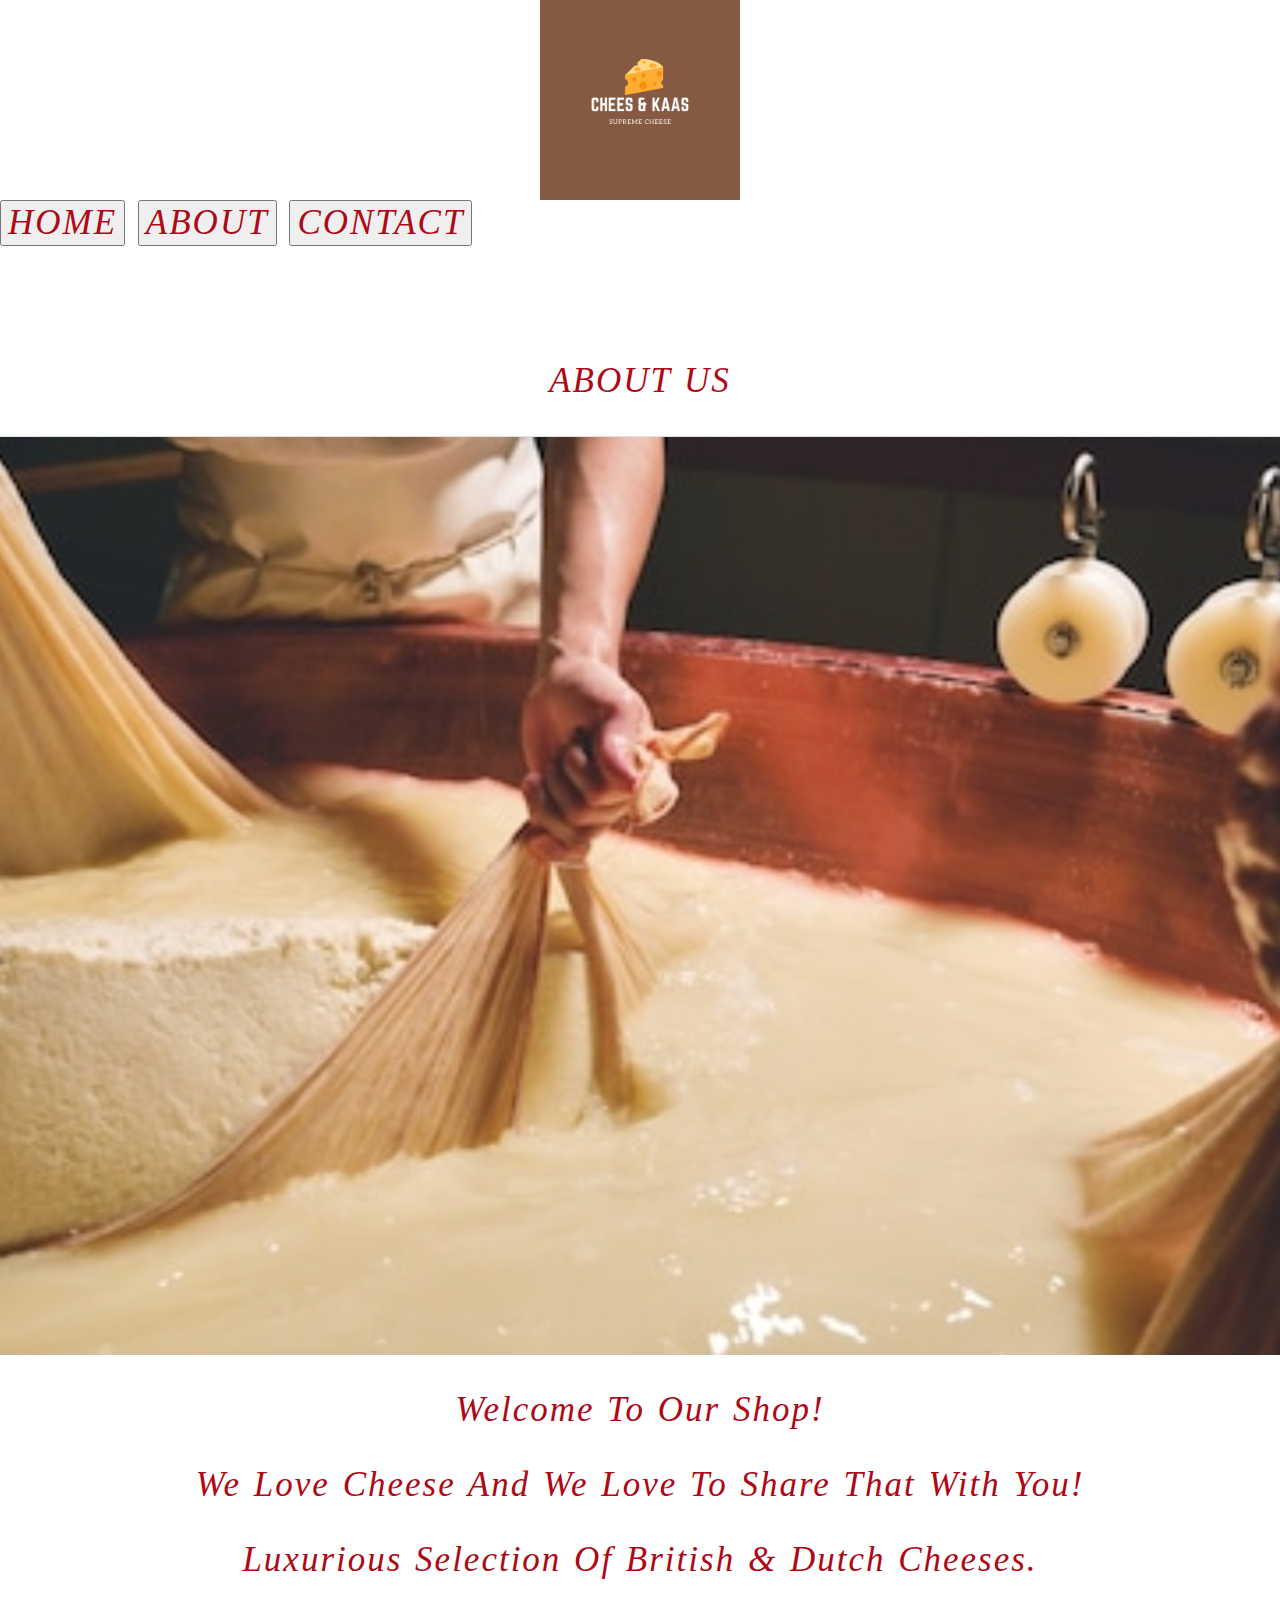
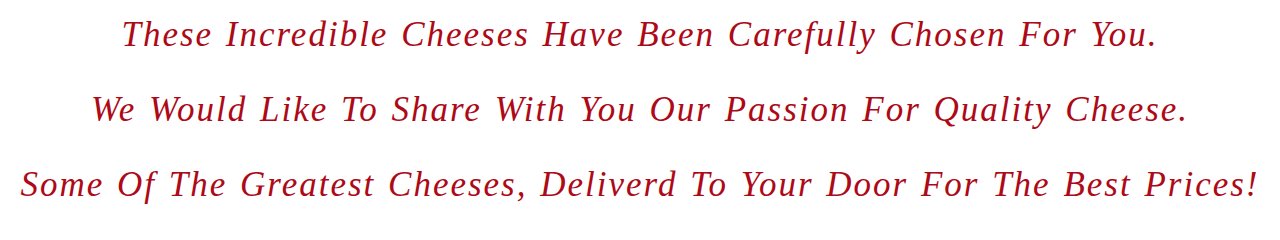
==== about.html @ 43e65224 "Update about.html" ====
<!DOCTYPE html>
<html lang="en"> 
<head>
        <meta charset="UTF-8">
        <link rel="stylesheet" href="main.css">

        <div>
            <img src="logo.png" alt="logo" width="200"height="200"> 
         </div>
 <header>
            <nav>
             
                  <a href="./index.html"><button>HOME</button> </a>
                  <a href="./about.html"><button>ABOUT</button></a>
                  <a href="./htcontact.html"><button>CONTACT</Button></a>

                 

                 
             </nav>
    
            <br>
            <br>
          
     </header>
      

        <title> ABOUT US </title>
       
</head> 



<p class="center"> ABOUT US </p>


<div id="page-container">
    <img src="chback.jpg" >
</a>

<div class="center" "bottom">
    <p> Welcome to our Shop!</p>
    <p>We love Cheese and we love to share that with you!</p>
    <p>Luxurious Selection of British & Dutch cheeses.</p>
    <p>These incredible Cheeses have been carefully Chosen for you.</p>
    <p>We would like to share with You our passion for Quality Cheese.</p> 
    <p> Some of the Greatest Cheeses, deliverd to your Door for the Best Prices!</p>
    
</div>
        



 <body>
        
        
     
    

</html>
---- main.css ----
@import url('https://fonts.googleapis.com/css2?family=Lobster+Two:wght@700&display=swap');

body{ 
    margin: 0;
}

.logo { width: 50%;
        height: 50%;
}

nav {
    display: block;
  }  


.li { grid-auto-rows: auto
    
    ;} 

.container {
    position: relative;
    text-align: center;
    color: #ad0917;
}

.centered{
    position: absolute;
    top:50%;
    left:50%;
    transform:translate(-50%,-50%);
}

img {
 display: block;
  margin-left:auto ;
  margin-right:auto ;
  max-width: 100%;
  max-height: 100%;
}

nav {
    grid-auto-rows: auto;


}

#gouda {height: 100px ;

}

ul {
    margin: auto;
    padding-top: auto;

}

.center{text-align: center;}
        
*{
    font-family:swap,Georgia;
    font-size: 35px;
    letter-spacing: 2px;
    word-spacing: 2px;
    color: #AD0917;
    font-weight: normal;
    text-decoration: none;
    font-style: italic;
    font-variant: normal;
    text-transform: capitalize;
}




.first
{
    display: flexbox;
}

.large{
    font-size: 40px;
}


.center{
    text-align: center;

}

.main{
    margin: 30px;
}

.about-section{ top: right;

}

footer {
    position: fixed;
    left: 0;
    bottom: 0;
    width: 100%;
    background-color: rgba(148, 138, 130, 0.89);
    color: rgb(10, 0, 0);
    text-align: center;
}

input[type=text], select, textarea {
    width: 100%; 
    padding: 12px; 
    border: 1px solid #ccc; 
    border-radius: 4px; 
    box-sizing: border-box; 
    margin-top: 6px; 
    margin-bottom: 16px;
    resize: vertical 
  }
  
  input[type=submit] {
    background-color: #ffda0b;
    color: white;
    padding: 12px 20px;
    border: none;
    border-radius: 4px;
    cursor: pointer;
  }

  input[type=submit]:hover {
    background-color: #d3930b;

  }
  

  .container {
    border-radius: 5px;
    background-color: #c48807;
    padding: 20px;
  }
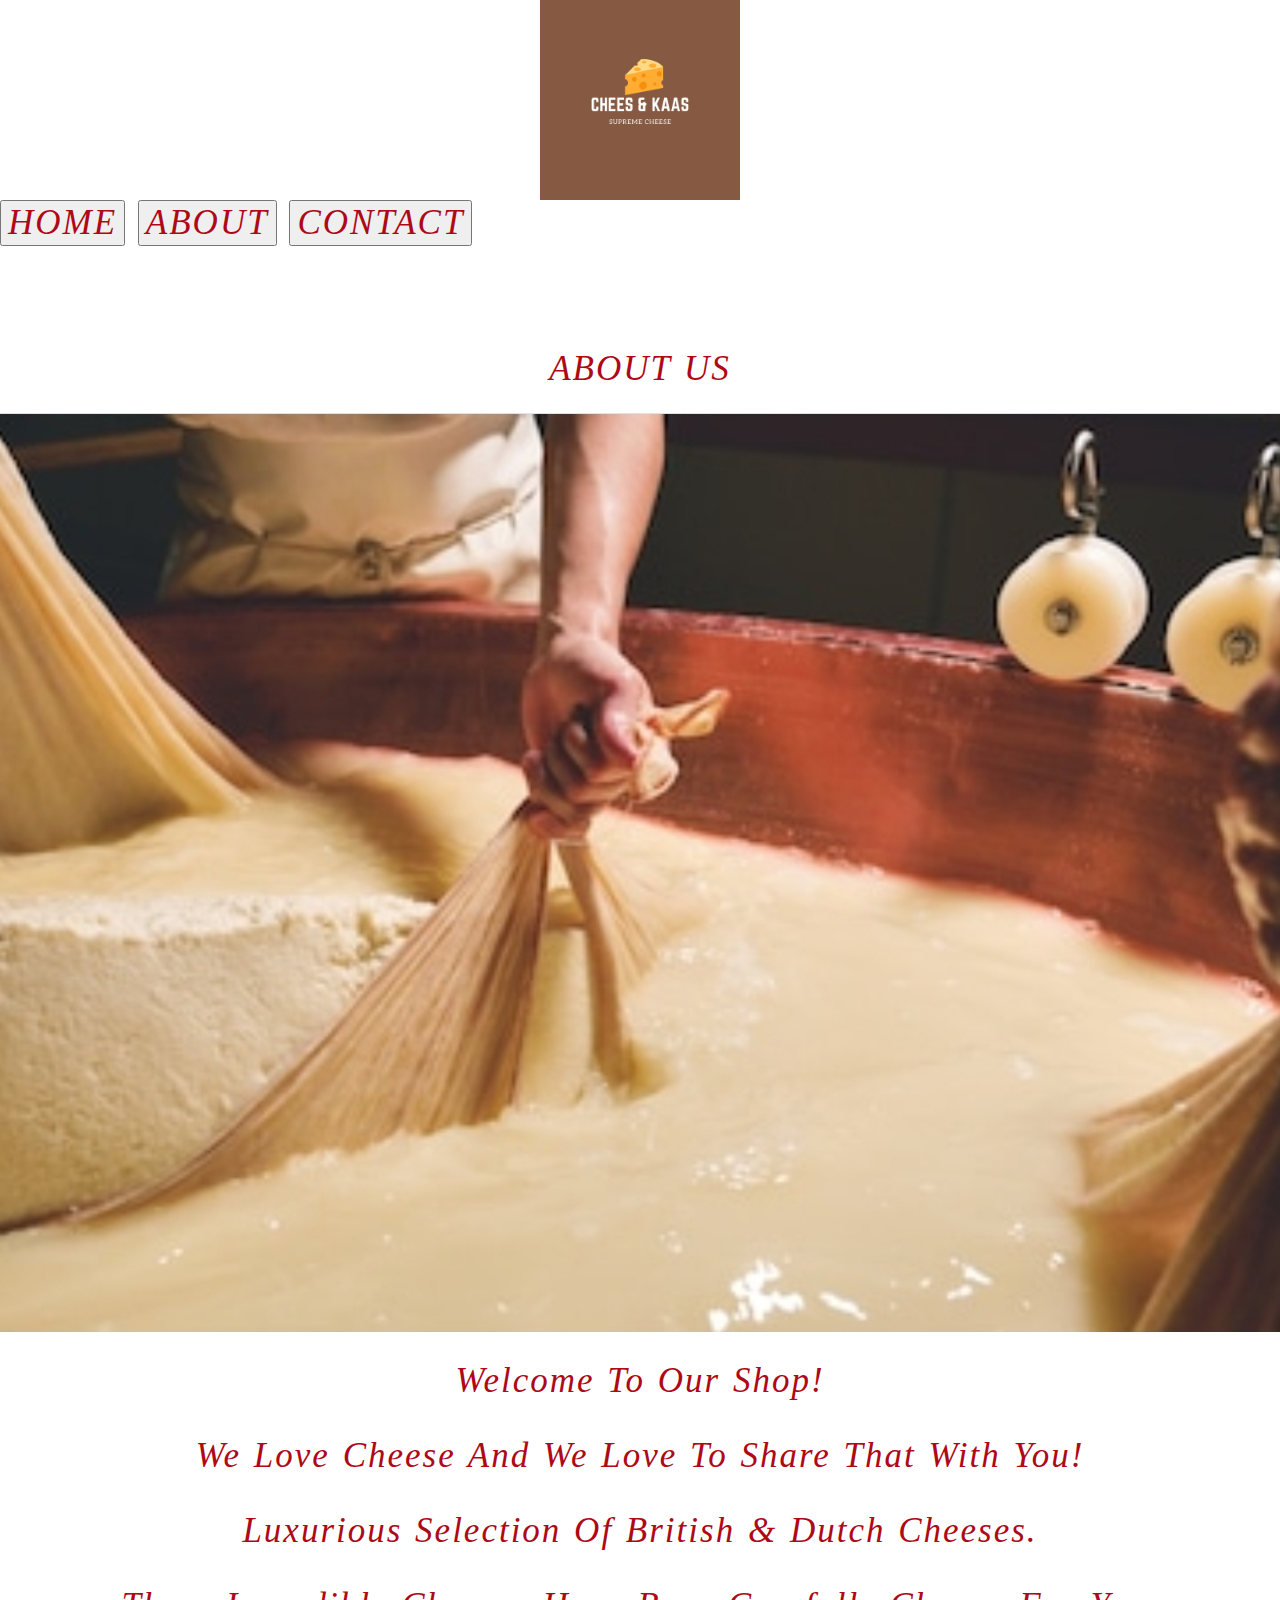
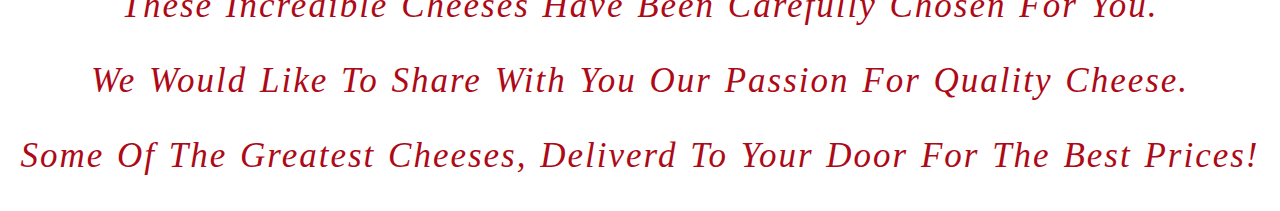
==== commit 17d25cfb: "Update about.html" ====
--- a/about.html
+++ b/about.html
@@ -4,35 +4,36 @@
 <head>
         <meta charset="UTF-8">
         <link rel="stylesheet" href="main.css">
-
-        <div>
+        <title> ABOUT US </title>
+             
+</head> 
+  
+    <body>
+  
+   <header>
+   
+         <div>
             <img src="logo.png" alt="logo" width="200"height="200"> 
-         </div>
- <header>
-            <nav>
+         </div>     <nav>
              
                   <a href="./index.html"><button>HOME</button> </a>
                   <a href="./about.html"><button>ABOUT</button></a>
-                  <a href="./htcontact.html"><button>CONTACT</Button></a>
+                  <a href="./contact.html"><button>CONTACT</Button></a>
 
-                 
-
-                 
-             </nav>
+                  </nav>
     
             <br>
             <br>
           
      </header>
+      <div>
+
       
-
-        <title> ABOUT US </title>
-       
-</head> 
 
 
 
-<p class="center"> ABOUT US </p>
+
+<h1 class="center"> ABOUT US </h1>
 
 
 <div id="page-container">
@@ -40,7 +41,7 @@
 </a>
 
 <div class="center" "bottom">
-    <p> Welcome to our Shop!</p>
+    <h2> Welcome to our Shop!</h2>
     <p>We love Cheese and we love to share that with you!</p>
     <p>Luxurious Selection of British & Dutch cheeses.</p>
     <p>These incredible Cheeses have been carefully Chosen for you.</p>
@@ -49,10 +50,9 @@
     
 </div>
         
-
-
-
- <body>
+</div>
+        
+ </body>
         
         
      
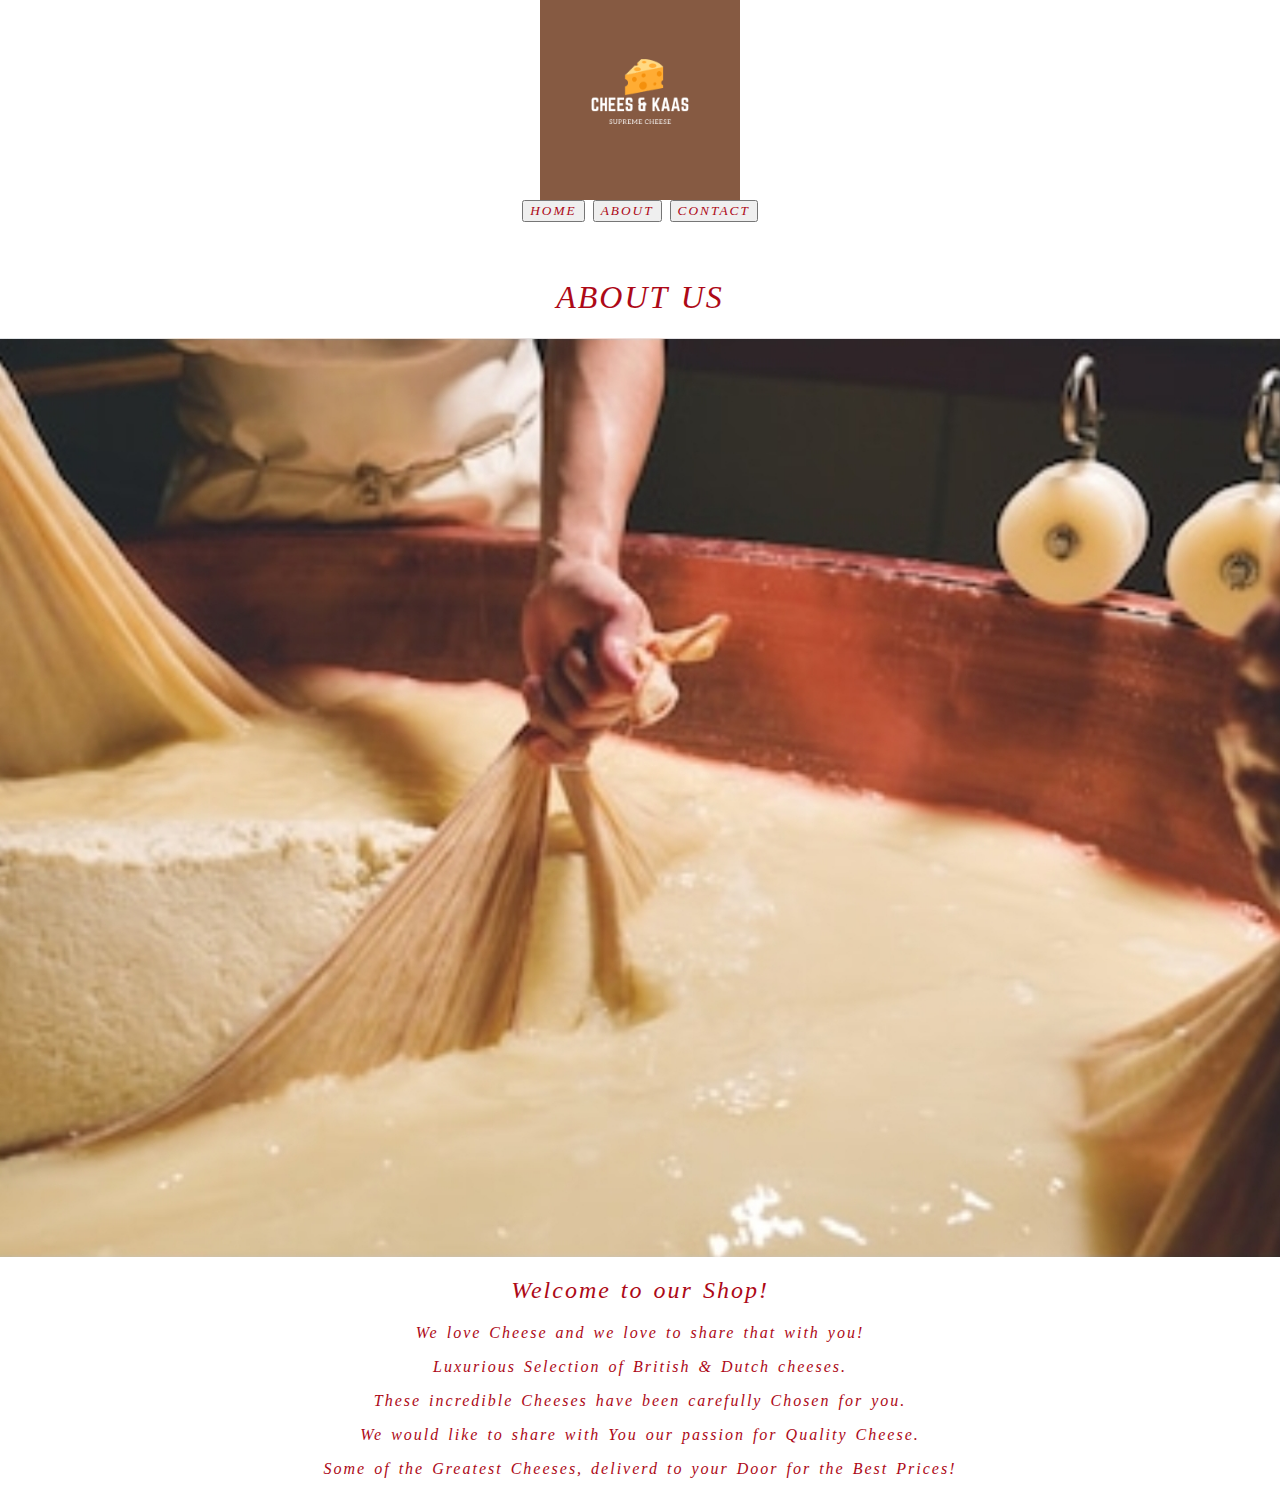
==== commit 817cb330: "Update about.html" ====
--- a/about.html
+++ b/about.html
@@ -14,13 +14,14 @@
    
          <div>
             <img src="logo.png" alt="logo" width="200"height="200"> 
-         </div>     <nav>
+         </div>    
+     <nav class="center">
              
                   <a href="./index.html"><button>HOME</button> </a>
                   <a href="./about.html"><button>ABOUT</button></a>
                   <a href="./contact.html"><button>CONTACT</Button></a>
 
-                  </nav>
+     </nav>
     
             <br>
             <br>
--- a/main.css
+++ b/main.css
@@ -58,7 +58,6 @@
         
 *{
     font-family:swap,Georgia;
-    font-size: 35px;
     letter-spacing: 2px;
     word-spacing: 2px;
     color: #AD0917;
@@ -66,8 +65,7 @@
     text-decoration: none;
     font-style: italic;
     font-variant: normal;
-    text-transform: capitalize;
-}
+   }
 
 
 
@@ -135,4 +133,4 @@
     border-radius: 5px;
     background-color: #c48807;
     padding: 20px;
-  }+  }
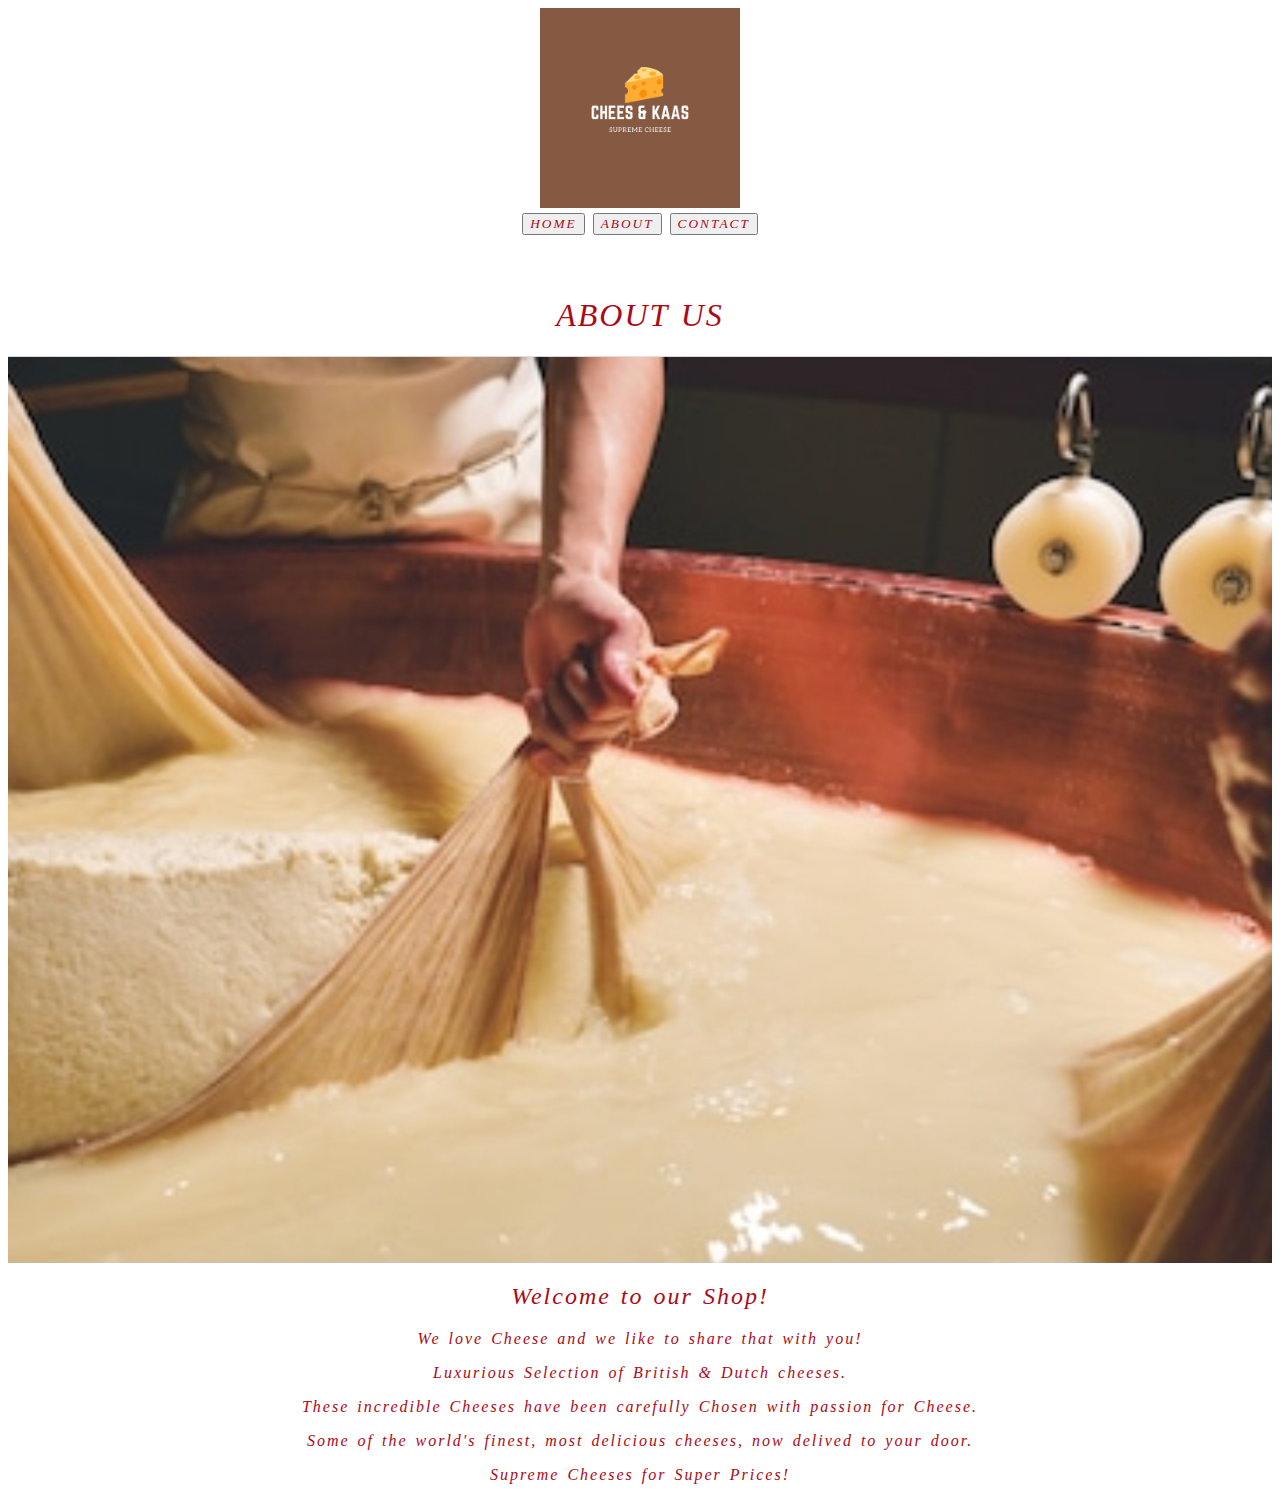
==== commit 5717d482: "Update about.html" ====
--- a/about.html
+++ b/about.html
@@ -26,7 +26,7 @@
             <br>
             <br>
           
-     </header>
+    </header>
       <div>
 
       
@@ -43,17 +43,17 @@
 
 <div class="center" "bottom">
     <h2> Welcome to our Shop!</h2>
-    <p>We love Cheese and we love to share that with you!</p>
+    <p>We love Cheese and we like to share that with you!</p>
     <p>Luxurious Selection of British & Dutch cheeses.</p>
-    <p>These incredible Cheeses have been carefully Chosen for you.</p>
-    <p>We would like to share with You our passion for Quality Cheese.</p> 
-    <p> Some of the Greatest Cheeses, deliverd to your Door for the Best Prices!</p>
+    <p>These incredible Cheeses have been carefully Chosen with passion for Cheese.</p>
+    <p>Some of the world's finest, most delicious cheeses, now delived to your door.</p> 
+    <p> Supreme Cheeses for Super Prices!</p>
     
 </div>
         
 </div>
         
- </body>
+</body>
         
         
      
--- a/main.css
+++ b/main.css
@@ -1,14 +1,11 @@
 @import url('https://fonts.googleapis.com/css2?family=Lobster+Two:wght@700&display=swap');
-
-body{ 
-    margin: 0;
-}
 
 .logo { width: 50%;
         height: 50%;
 }
 
-nav {
+nav{
+    margin: 5px;
     display: block;
   }  
 
@@ -99,14 +96,13 @@
     bottom: 0;
     width: 100%;
     background-color: rgba(148, 138, 130, 0.89);
-    color: rgb(10, 0, 0);
     text-align: center;
 }
 
 input[type=text], select, textarea {
     width: 100%; 
     padding: 12px; 
-    border: 1px solid #ccc; 
+    border: 1px solid  rgb(224, 221, 221);
     border-radius: 4px; 
     box-sizing: border-box; 
     margin-top: 6px; 
@@ -115,7 +111,7 @@
   }
   
   input[type=submit] {
-    background-color: #ffda0b;
+    background-color:#b85606;
     color: white;
     padding: 12px 20px;
     border: none;
@@ -124,13 +120,13 @@
   }
 
   input[type=submit]:hover {
-    background-color: #d3930b;
+    background-color: #;
 
   }
   
 
   .container {
     border-radius: 5px;
-    background-color: #c48807;
+    background-color: #d8d8d8;
     padding: 20px;
   }
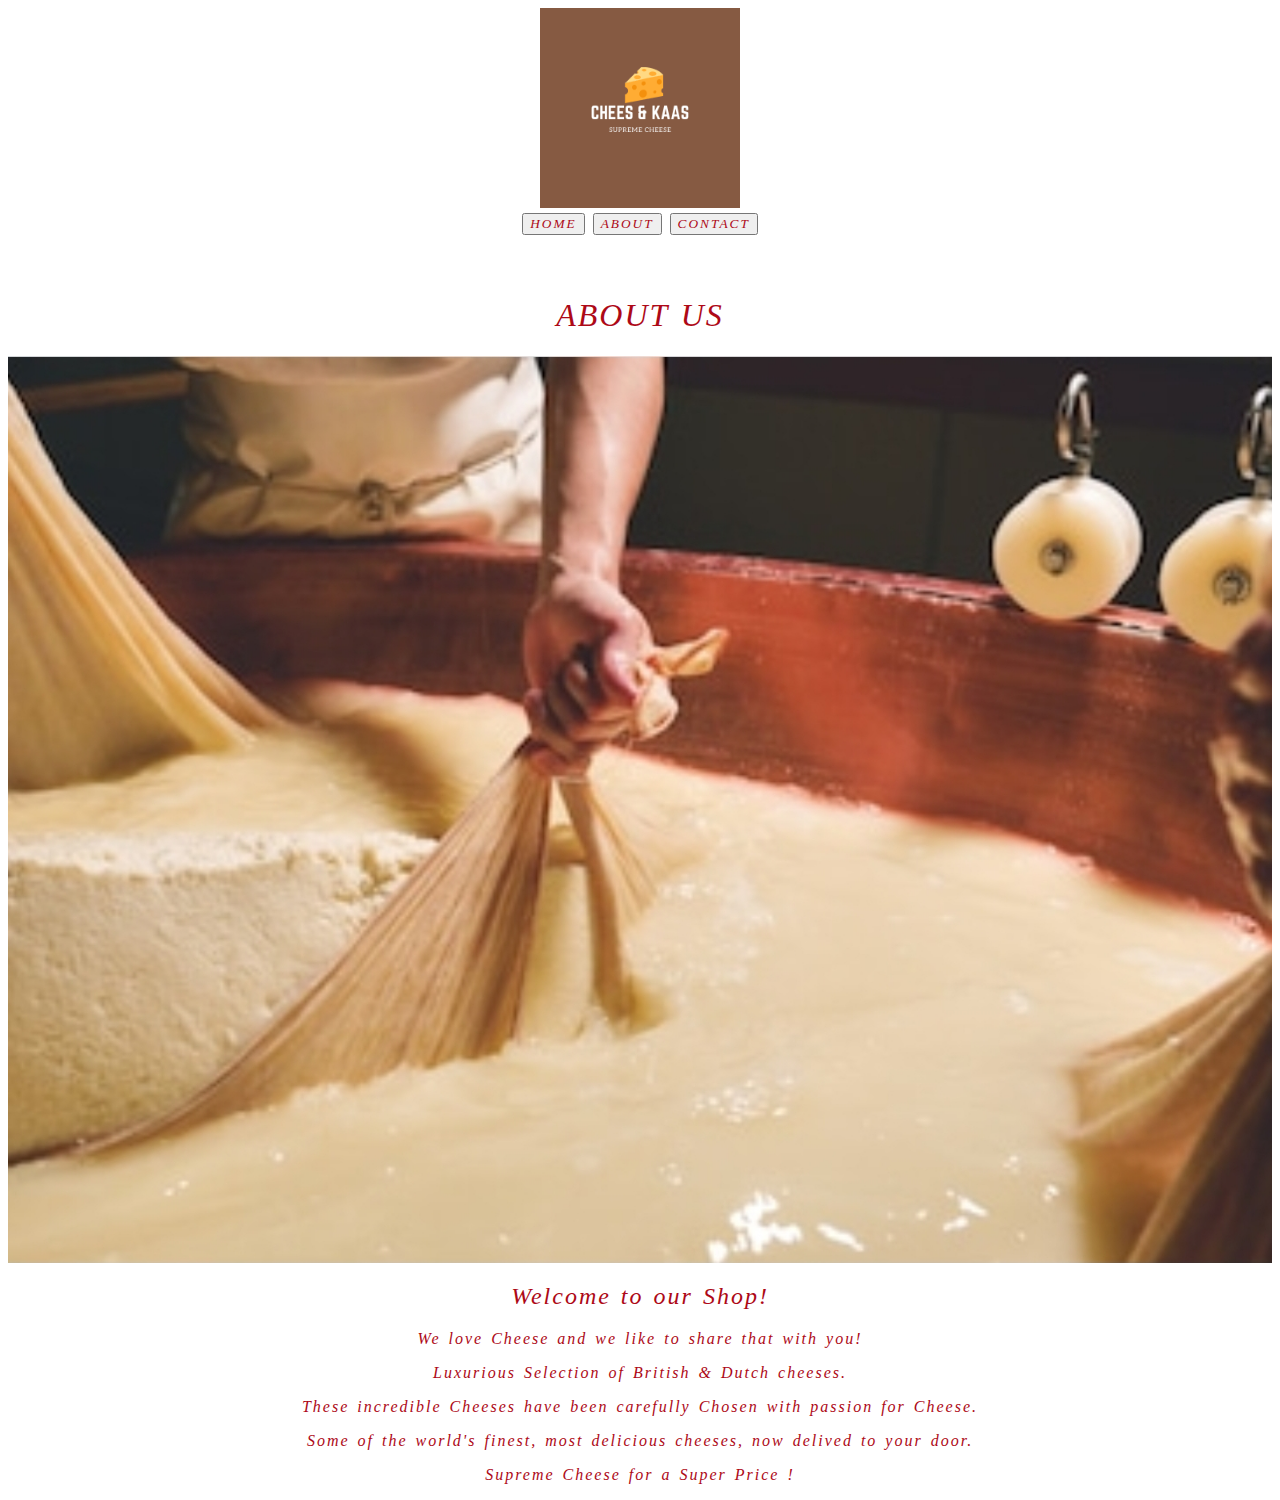
==== commit 4777a8fd: "Update about.html" ====
--- a/about.html
+++ b/about.html
@@ -47,7 +47,7 @@
     <p>Luxurious Selection of British & Dutch cheeses.</p>
     <p>These incredible Cheeses have been carefully Chosen with passion for Cheese.</p>
     <p>Some of the world's finest, most delicious cheeses, now delived to your door.</p> 
-    <p> Supreme Cheeses for Super Prices!</p>
+    <p> Supreme Cheese for a Super Price !</p>
     
 </div>
         
